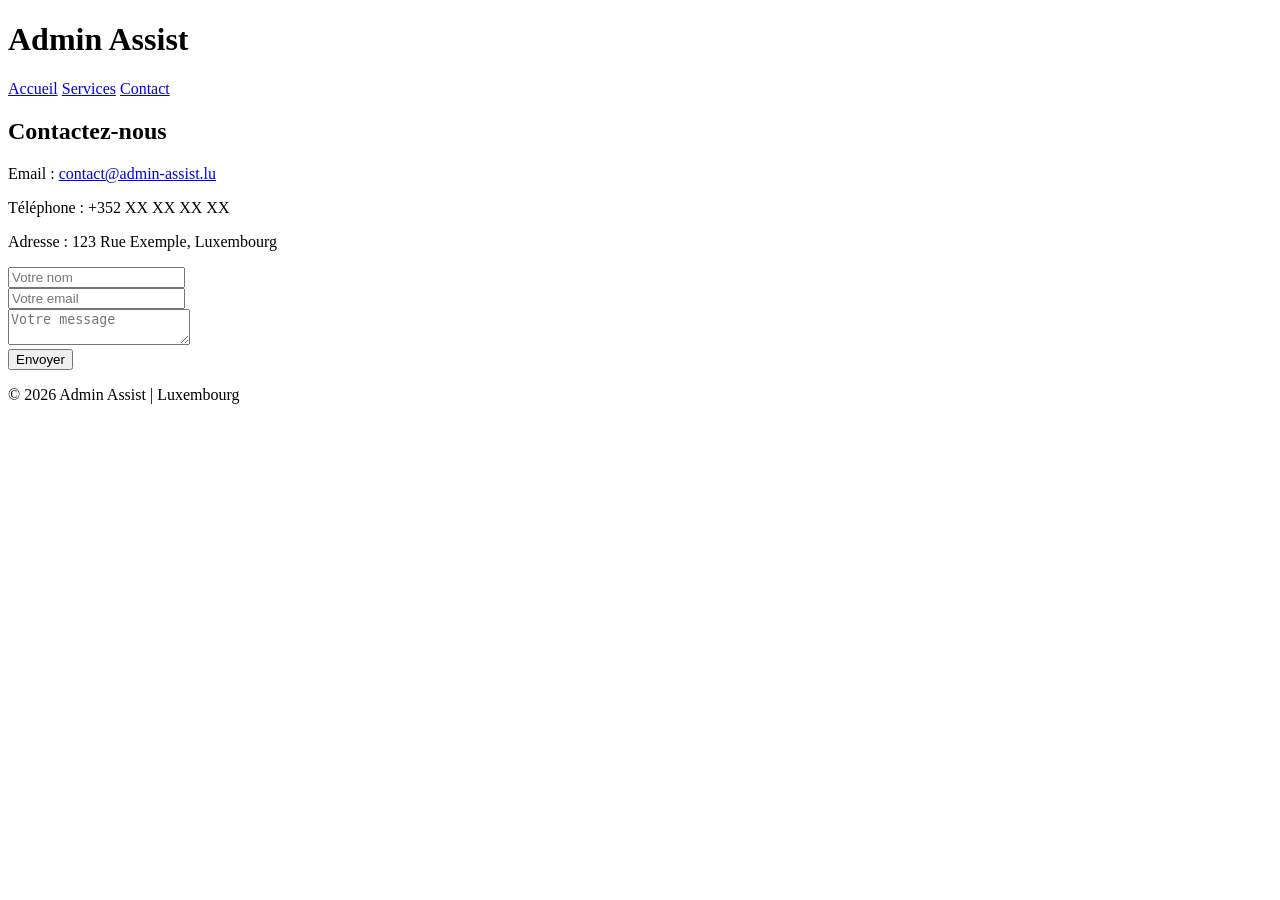
==== contact.html @ 5d04b354 "Create contact.html" ====
<!DOCTYPE html>
<html lang="fr">
<head>
<meta charset="UTF-8">
<meta name="viewport" content="width=device-width, initial-scale=1.0">
<title>Admin Assist - Contact</title>
<link rel="stylesheet" href="style.css">
</head>
<body>

<header>
<div class="container">
<h1>Admin Assist</h1>
<nav>
<a href="index.html" class="btn">Accueil</a>
<a href="services.html" class="btn">Services</a>
<a href="contact.html" class="btn">Contact</a>
</nav>
</div>
</header>

<main>
<section class="contact">
<h2>Contactez-nous</h2>
<p>Email : <a href="mailto:contact@admin-assist.lu">contact@admin-assist.lu</a></p>
<p>Téléphone : +352 XX XX XX XX</p>
<p>Adresse : 123 Rue Exemple, Luxembourg</p>
<form>
<input type="text" placeholder="Votre nom" required><br>
<input type="email" placeholder="Votre email" required><br>
<textarea placeholder="Votre message" required></textarea><br>
<button type="submit">Envoyer</button>
</form>
</section>
</main>

<footer>
<p>© 2026 Admin Assist | Luxembourg</p>
</footer>

</body>
</html>
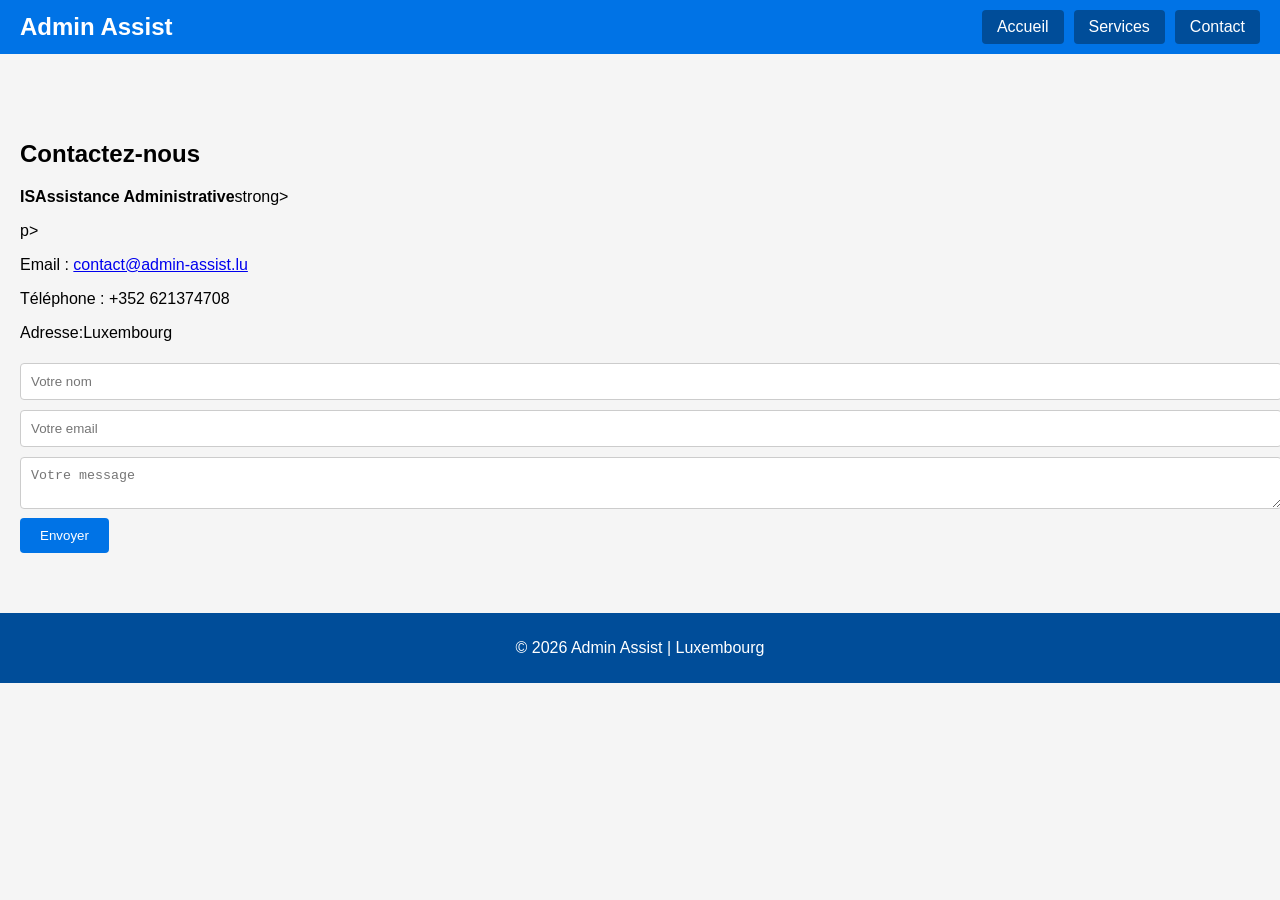
==== commit d6f44c44: "Update contact.html" ====
--- a/contact.html
+++ b/contact.html
@@ -22,9 +22,11 @@
 <main>
 <section class="contact">
 <h2>Contactez-nous</h2>
+
+<p><strong>ISAssistance Administrative</strong>strong></p>p>
 <p>Email : <a href="mailto:contact@admin-assist.lu">contact@admin-assist.lu</a></p>
-<p>Téléphone : +352 XX XX XX XX</p>
-<p>Adresse : 123 Rue Exemple, Luxembourg</p>
+<p>Téléphone : +352 621374708</p>
+<p>Adresse:Luxembourg</p>
 <form>
 <input type="text" placeholder="Votre nom" required><br>
 <input type="email" placeholder="Votre email" required><br>
--- a/style.css
+++ b/style.css
@@ -0,0 +1,31 @@
+body { margin:0; font-family: Arial, sans-serif; background:#f5f5f5; }
+header { background:#0073e6; color:white; position:fixed; width:100%; top:0; left:0; z-index:1000; }
+header .container { 
+display:flex;
+align-items:center;
+justify-content:space-between;
+padding:10px 20px;
+}
+
+header h1{
+margin-left:10px;
+}
+header h1 { margin:0; font-size:24px; }
+nav { display:flex; gap:10px; }
+.btn { text-decoration:none; color:white; padding:8px 15px; background:#004d99; border-radius:4px; }
+.btn:hover { background:#003366; }
+.btn-primary { background:#ff9900; color:white; }
+.btn-primary:hover { background:#cc7a00; }
+main { padding:100px 20px 20px; }
+section.hero { text-align:center; }
+section.hero img { margin-top:20px; max-width:100%; height:auto; }
+section.features, section.services, section.contact { margin-top:40px; }
+section.features ul, section.services ul { list-style-type: disc; margin-left:20px; }
+form input, form textarea { width:100%; padding:10px; margin:5px 0; border:1px solid #ccc; border-radius:4px; }
+form button { padding:10px 20px; background:#0073e6; color:white; border:none; border-radius:4px; cursor:pointer; }
+form button:hover { background:#004d99; }
+footer { background:#004d99; color:white; text-align:center; padding:10px; margin-top:40px; }
+.logo{
+height:40px;
+margin-right:10px;
+}
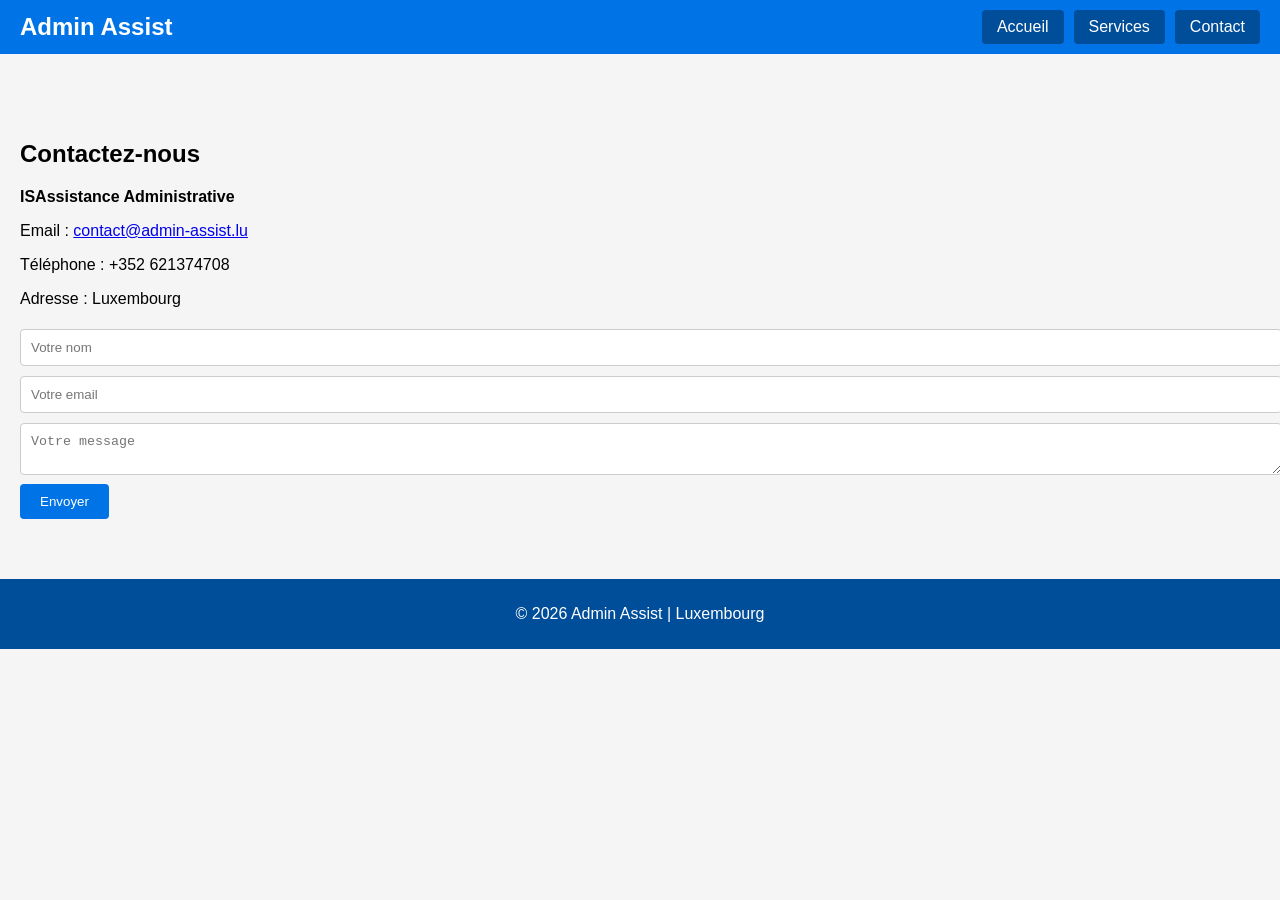
==== commit 28d47254: "Update contact.html" ====
--- a/contact.html
+++ b/contact.html
@@ -23,10 +23,10 @@
 <section class="contact">
 <h2>Contactez-nous</h2>
 
-<p><strong>ISAssistance Administrative</strong>strong></p>p>
+<p><strong>ISAssistance Administrative</strong></p>
 <p>Email : <a href="mailto:contact@admin-assist.lu">contact@admin-assist.lu</a></p>
 <p>Téléphone : +352 621374708</p>
-<p>Adresse:Luxembourg</p>
+<p>Adresse : Luxembourg</p>
 <form>
 <input type="text" placeholder="Votre nom" required><br>
 <input type="email" placeholder="Votre email" required><br>
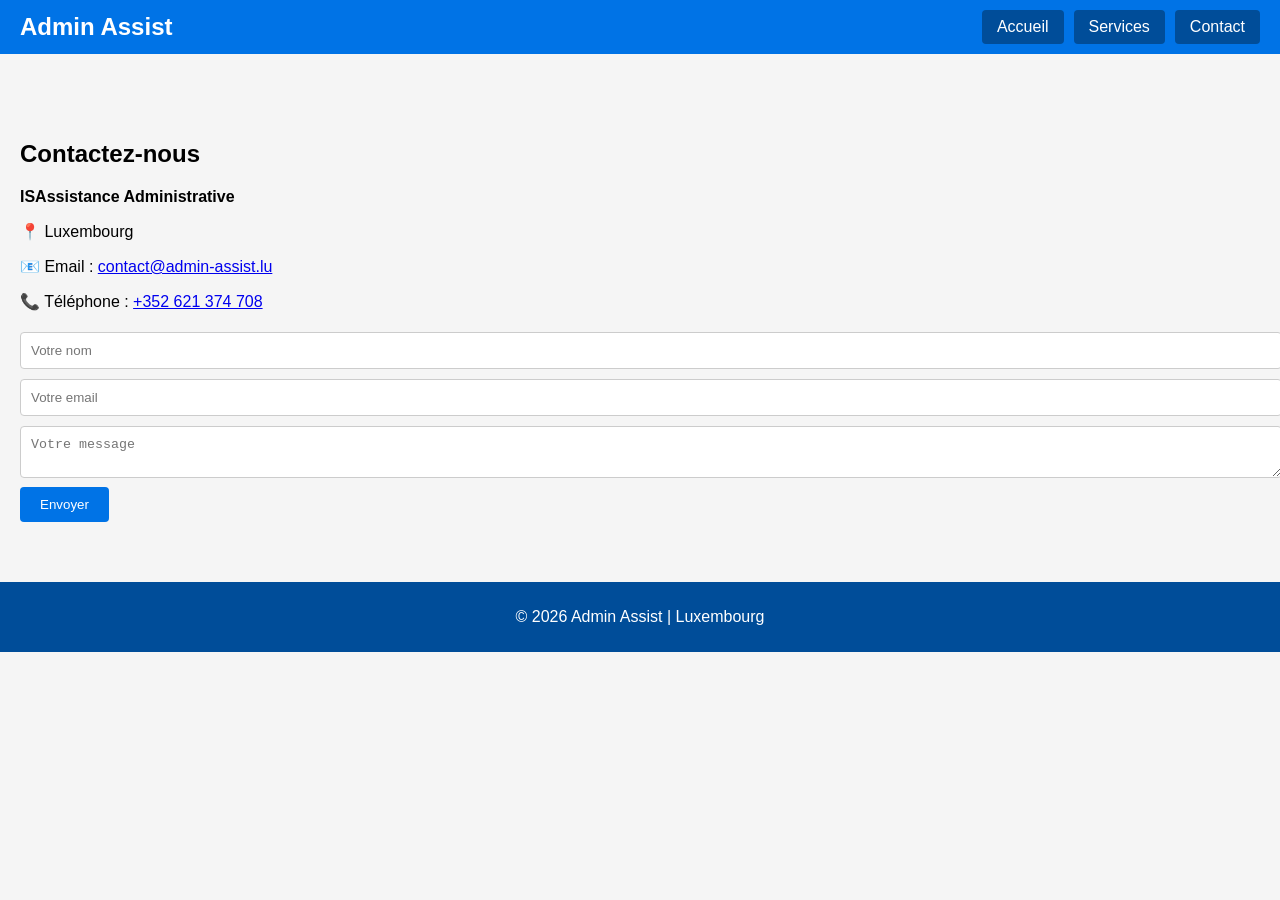
==== commit f2c2653c: "Update contact.html" ====
--- a/contact.html
+++ b/contact.html
@@ -24,9 +24,9 @@
 <h2>Contactez-nous</h2>
 
 <p><strong>ISAssistance Administrative</strong></p>
-<p>Email : <a href="mailto:contact@admin-assist.lu">contact@admin-assist.lu</a></p>
-<p>Téléphone : +352 621374708</p>
-<p>Adresse : Luxembourg</p>
+<p>📍 Luxembourg</p>
+<p>📧 Email : <a href="mailto:contact@admin-assist.lu">contact@admin-assist.lu</a></p>
+<p>📞 Téléphone : <a href="tel:+352621374708">+352 621 374 708</a></p>
 <form>
 <input type="text" placeholder="Votre nom" required><br>
 <input type="email" placeholder="Votre email" required><br>
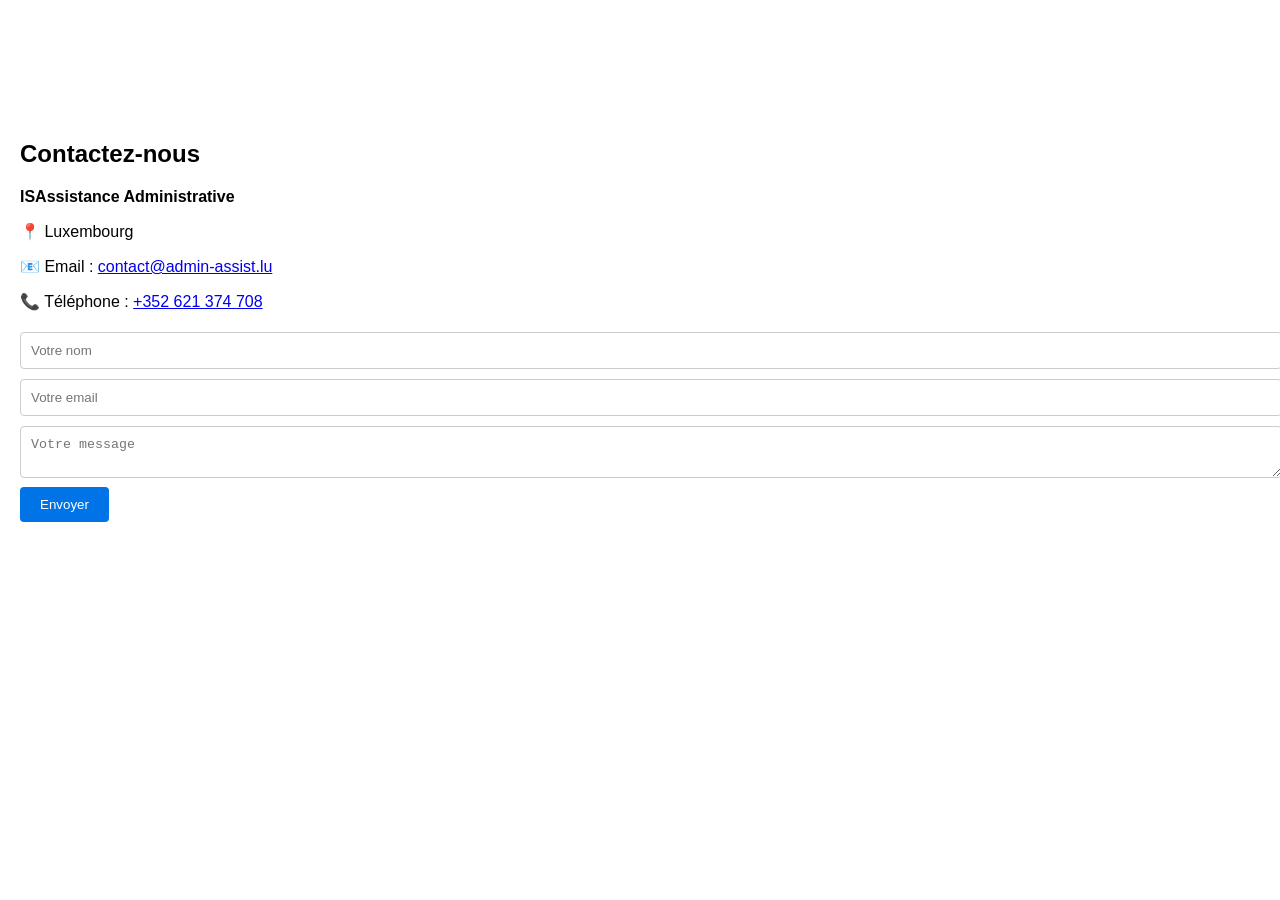
==== commit bc971e5d: "Update contact.html" ====
--- a/contact.html
+++ b/contact.html
@@ -3,14 +3,14 @@
 <head>
 <meta charset="UTF-8">
 <meta name="viewport" content="width=device-width, initial-scale=1.0">
-<title>Admin Assist - Contact</title>
+<title>ISAssistance Administrative - Contact</title>
 <link rel="stylesheet" href="style.css">
 </head>
 <body>
 
 <header>
 <div class="container">
-<h1>Admin Assist</h1>
+<h1>ISAssistance Administrative</h1>
 <nav>
 <a href="index.html" class="btn">Accueil</a>
 <a href="services.html" class="btn">Services</a>
@@ -37,7 +37,7 @@
 </main>
 
 <footer>
-<p>© 2026 Admin Assist | Luxembourg</p>
+<p>© 2026 ISAssistance Administrative | Luxembourg</p>
 </footer>
 
 </body>
--- a/style.css
+++ b/style.css
@@ -1,5 +1,18 @@
-body { margin:0; font-family: Arial, sans-serif; background:#f5f5f5; }
-header { background:#0073e6; color:white; position:fixed; width:100%; top:0; left:0; z-index:1000; }
+body { 
+margin:0; 
+font-family: Arial, sans-serif; 
+background-image: url("fond.jpg.png");
+background-size: cover; 
+background-position: center;
+background-repeat: no-repeat;
+background-attachment: fixed;
+}
+main{
+background: transparent;
+padding:20px;
+border-radius:10px;
+}
+header { background:transparent; color:white; position:fixed; width:100%; top:0; left:0; z-index:1000; }
 header .container { 
 display:flex;
 align-items:center;
@@ -12,20 +25,47 @@
 }
 header h1 { margin:0; font-size:24px; }
 nav { display:flex; gap:10px; }
-.btn { text-decoration:none; color:white; padding:8px 15px; background:#004d99; border-radius:4px; }
+.btn { text-decoration:none; color:white; padding:8px 15px; background:transparent; border-radius:4px; }
 .btn:hover { background:#003366; }
 .btn-primary { background:#ff9900; color:white; }
 .btn-primary:hover { background:#cc7a00; }
 main { padding:100px 20px 20px; }
-section.hero { text-align:center; }
+section.hero { text-align:center;
+background:tranparent;
+padding: 40px;
+border-radius: 10px;
+}
 section.hero img { margin-top:20px; max-width:100%; height:auto; }
 section.features, section.services, section.contact { margin-top:40px; }
 section.features ul, section.services ul { list-style-type: disc; margin-left:20px; }
 form input, form textarea { width:100%; padding:10px; margin:5px 0; border:1px solid #ccc; border-radius:4px; }
 form button { padding:10px 20px; background:#0073e6; color:white; border:none; border-radius:4px; cursor:pointer; }
 form button:hover { background:#004d99; }
-footer { background:#004d99; color:white; text-align:center; padding:10px; margin-top:40px; }
+footer { background:transparent; color:white; text-align:center; margin-top: 200px; padding:10px; margin-top:200px; }
 .logo{
-height:40px;
-margin-right:10px;
+height:90px;
+margin-right:15px;
 }
+
+html, body {
+height: 100%;
+}
+body {
+display: flex;
+flex-direction: column;
+}
+
+.btn-primary {
+display: none;
+}
+
+main {
+flex: 1;
+}
+
+footer {
+margin-top: auto;
+text-align: center;
+color: white;
+padding: 10px;
+}
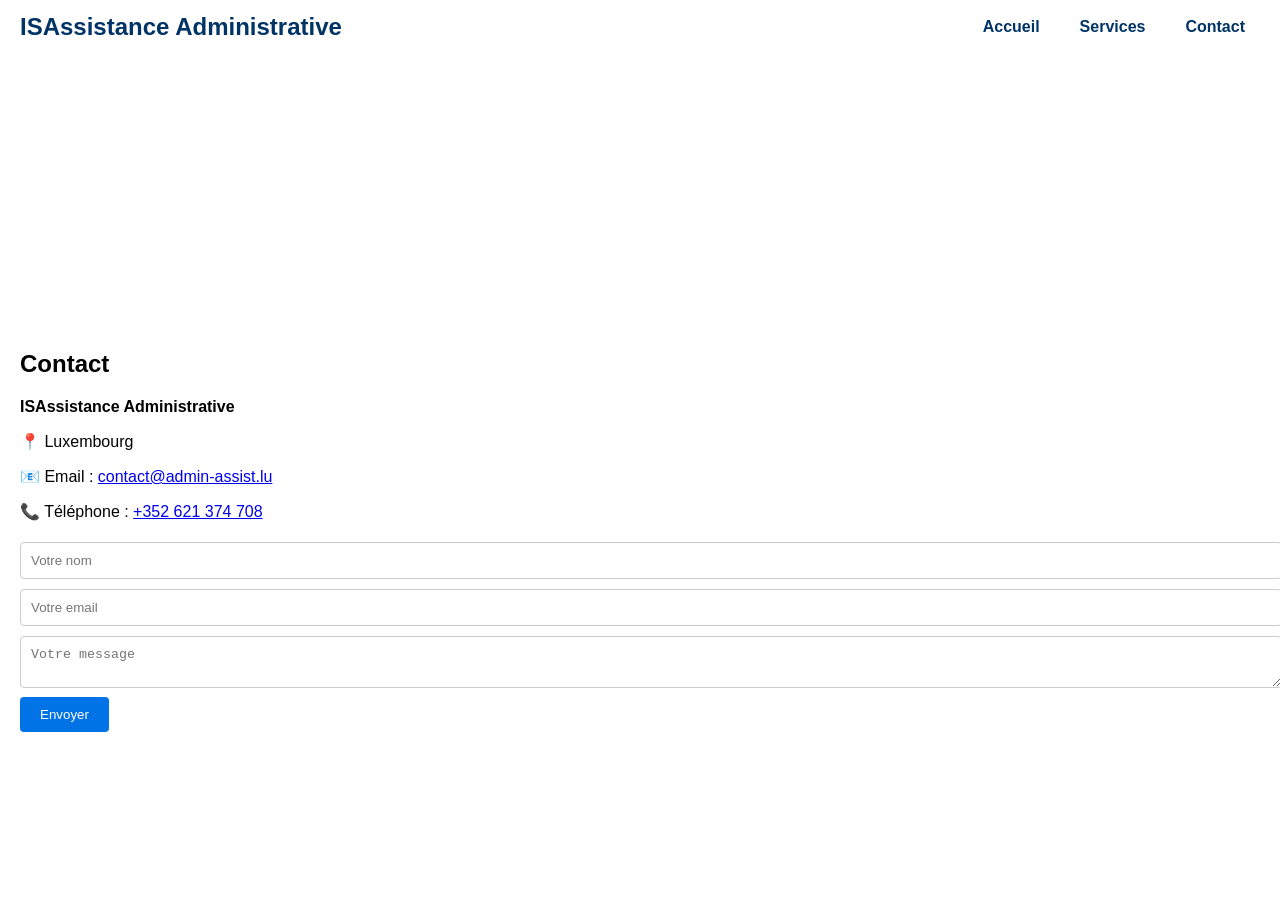
==== commit 458b888e: "Update contact.html" ====
--- a/contact.html
+++ b/contact.html
@@ -6,10 +6,12 @@
 <title>ISAssistance Administrative - Contact</title>
 <link rel="stylesheet" href="style.css">
 </head>
-<body>
+  
+<body class="contact">
 
 <header>
 <div class="container">
+  
 <h1>ISAssistance Administrative</h1>
 <nav>
 <a href="index.html" class="btn">Accueil</a>
@@ -20,18 +22,25 @@
 </header>
 
 <main>
-<section class="contact">
-<h2>Contactez-nous</h2>
+<section class="contact-form">
+<h2>Contact</h2>
 
 <p><strong>ISAssistance Administrative</strong></p>
 <p>📍 Luxembourg</p>
 <p>📧 Email : <a href="mailto:contact@admin-assist.lu">contact@admin-assist.lu</a></p>
 <p>📞 Téléphone : <a href="tel:+352621374708">+352 621 374 708</a></p>
-<form>
-<input type="text" placeholder="Votre nom" required><br>
-<input type="email" placeholder="Votre email" required><br>
-<textarea placeholder="Votre message" required></textarea><br>
+<form action="https://formspree.io/f/meednjen" method="POST">
+
+<input type="text" name="name" placeholder="Votre nom" required><br>
+
+<input type="email" name="email" placeholder="Votre email" required><br>
+
+<textarea name="message" placeholder="Votre message" required></textarea><br>
+
+<input type="hidden" name="_subject" value="Nouveau message ISA Assistance">
+
 <button type="submit">Envoyer</button>
+
 </form>
 </section>
 </main>
--- a/style.css
+++ b/style.css
@@ -1,7 +1,6 @@
 body { 
 margin:0; 
 font-family: Arial, sans-serif; 
-background-image: url("fond.jpg.png");
 background-size: cover; 
 background-position: center;
 background-repeat: no-repeat;
@@ -25,7 +24,7 @@
 }
 header h1 { margin:0; font-size:24px; }
 nav { display:flex; gap:10px; }
-.btn { text-decoration:none; color:white; padding:8px 15px; background:transparent; border-radius:4px; }
+.btn { text-decoration:none; color:white; padding:8px 15px; background:transparent; border-radius:4px; font-weight:bold; }
 .btn:hover { background:#003366; }
 .btn-primary { background:#ff9900; color:white; }
 .btn-primary:hover { background:#cc7a00; }
@@ -35,6 +34,7 @@
 padding: 40px;
 border-radius: 10px;
 }
+
 section.hero img { margin-top:20px; max-width:100%; height:auto; }
 section.features, section.services, section.contact { margin-top:40px; }
 section.features ul, section.services ul { list-style-type: disc; margin-left:20px; }
@@ -69,3 +69,68 @@
 color: white;
 padding: 10px;
 }
+
+.accueil{
+background-image:url("fond-accueil.png");
+background-size:cover;
+background-position:center;
+background-attachment:fixed;
+}
+
+.services{
+background-image:url("fond-services.png");
+background-size:cover;
+background-position:center;
+background-attachment:fixed;
+}
+
+.contact{
+background-image:url("fond-contact.png");
+background-size:contain;
+background-position:center;
+background-attachment:fixed;
+}
+
+.contact-form{
+margin-top:250px;
+}
+
+.contact header h1{
+color:#003366;
+}
+
+.contact .btn{
+color:#003366;
+}
+
+.services-text {
+text-align;
+color:white;
+font-weight: bold;
+font-size: 36px;
+margin-top: 100px;
+margin-bottom: 30px;
+}
+
+.services ul {
+text-align;
+color:white;
+font-weight: bold;
+list-style: none;
+padding: 0;
+font-size: 20px;
+line-height: 2;
+}
+
+.services ul li {
+margin-bottom: 10px;
+}
+
+main section {
+margin-top: 80px;
+}
+
+footer p {
+font-weight: bold;
+text-align: center;
+}
